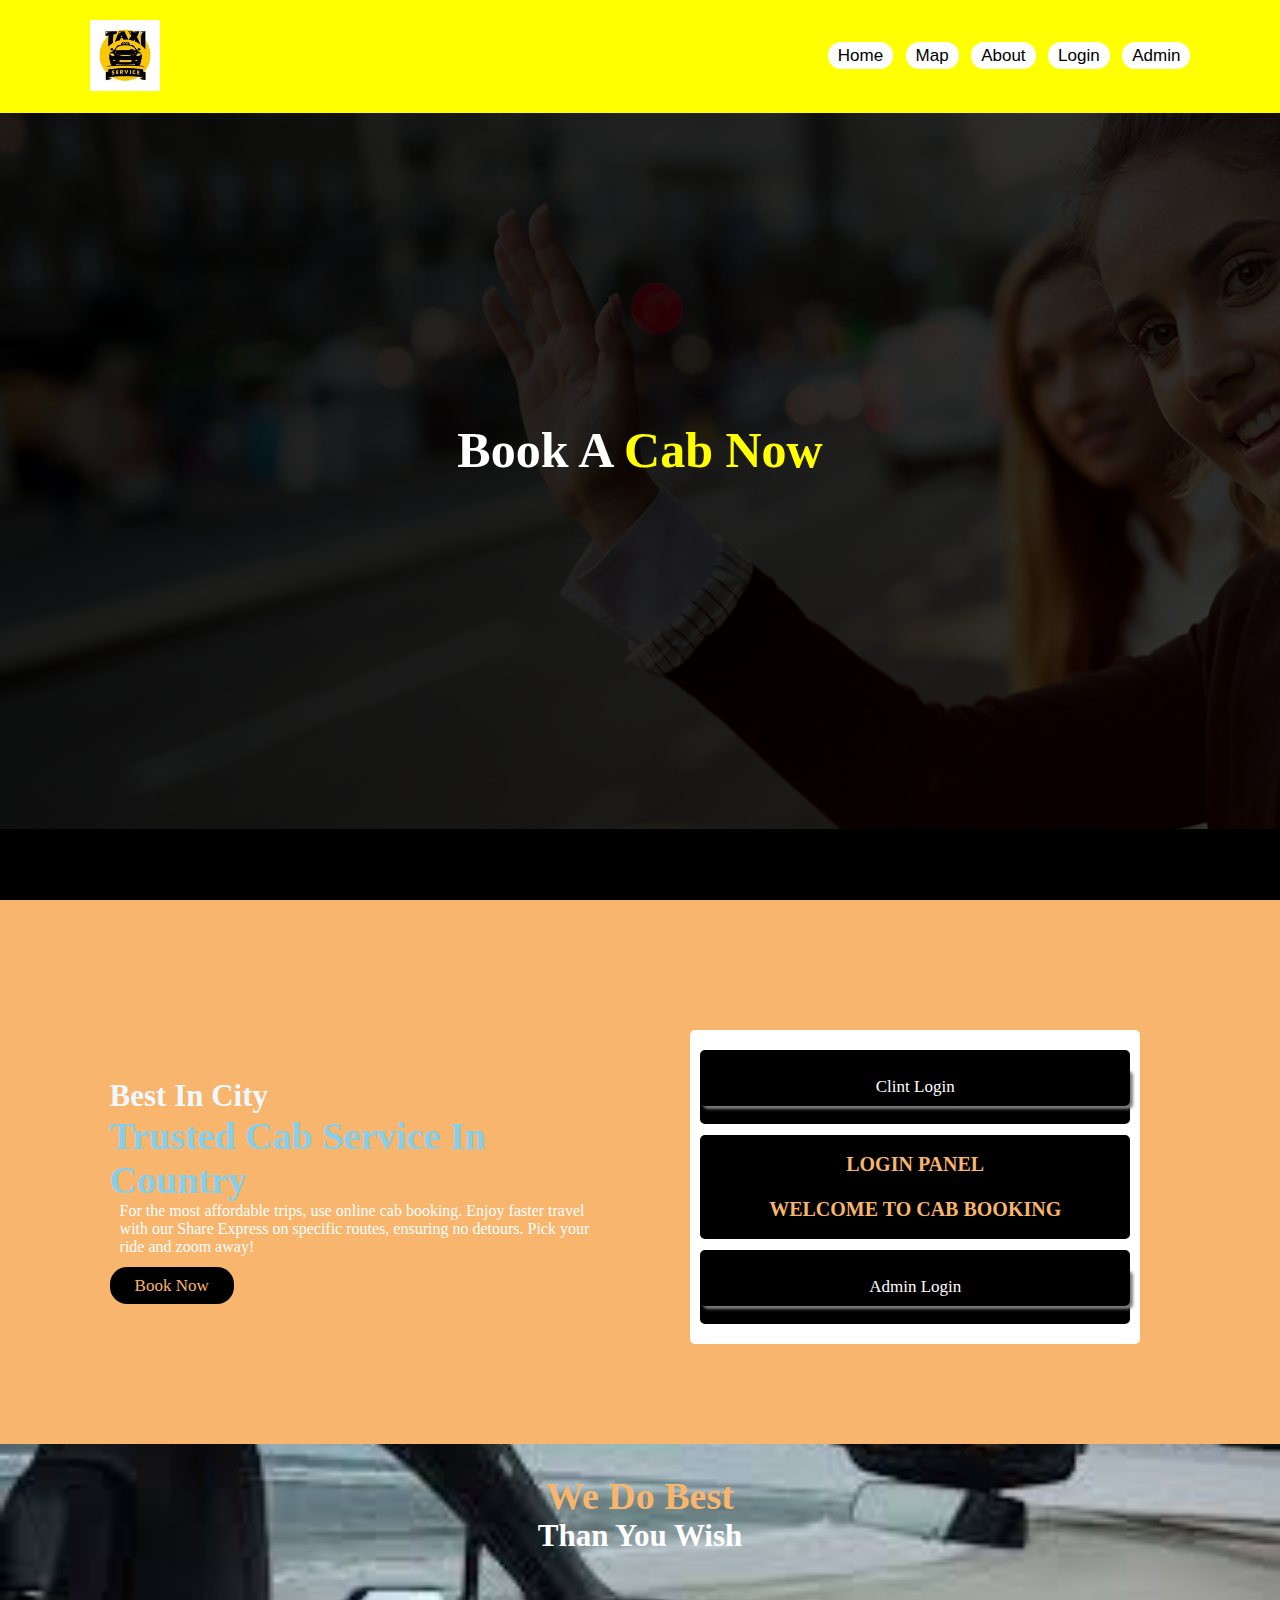
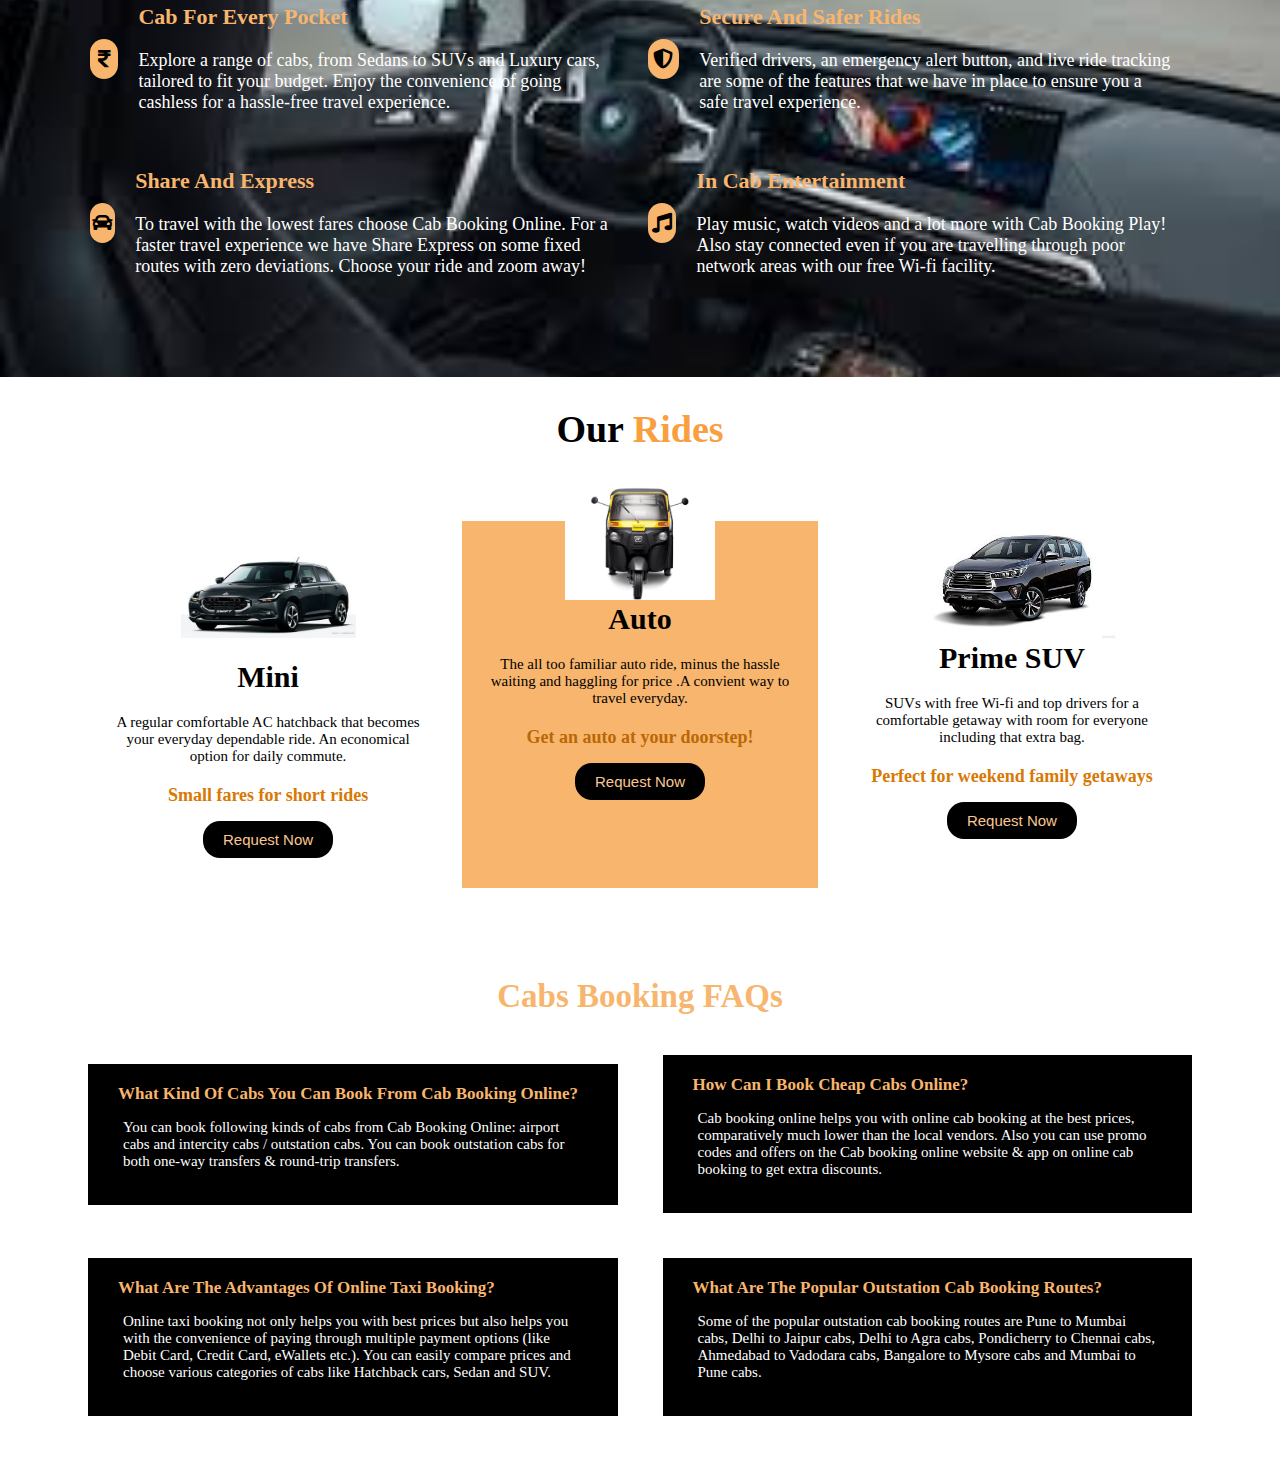
==== index.html @ f1461b09 "Add files via upload" ====
<!DOCTYPE html>
<html lang="en">
<head>
    <meta charset="UTF-8">
    <meta http-equiv="X-UA-Compatible" content="IE=edge">
    <meta name="viewport" content="width=device-width, initial-scale=1.0">
    <title>Online Cab Booking</title>
    <link rel="stylesheet" href="Cabbook_style.css">
    <link rel="stylesheet" href="https://cdnjs.cloudflare.com/ajax/libs/font-awesome/5.15.3/css/all.min.css"/>
    <!--link rel="stylesheet" href="fontawesome-free-5.15.3-web/css/all.min.css"-->
    <link rel="shortcut icon" href="logo.png" type="img/x-icon">
</head>
<body>
    <div class="main-container">
        <div class="background-text">
            <h2>book a <span>cab now</span></h2>
        </div>
        <header class="header">
			
            <a href="#" id="logo"><img src="./logo.png" width="70px"></a>
            <nav class="navbar">
                <a href="./index.html">Home</a>
                <a href="./routing/index.html">Map</a>
                <a href="About/About.html">About</a>
                <a href="./usr/index.php">login</a>
                <a href="./admin/index.php">Admin</a>
            </nav>
            <a href="#" id="menu-bars" class="fas fa-bars"></a>
        </header>
        <div class="taxi-image">
            <img src="./image/first.png" alt="">
        </div>
    </div>
    <div class="home-container">
        <div class="home-content">
            <div class="inner-content">
                <h3>best in city</h3>
                <h2>trusted cab service in country</h2>
                <p>For the most affordable trips, use online cab booking. Enjoy faster travel with our Share Express on specific routes, ensuring no detours. Pick your ride and zoom away!</p>
                <a href="usr/" class="booknow">book now</a>
            </div>
            
            <div class="inner-content">
                <div class="contact-form">
                    <div class="form-heading">
                        
                        <a href="usr/">Clint Login</a>
                        
                    </div>
                    <br>
                    <div class="form-heading">
                        <h1>LOGIN PANEL</h1>
                        <br>
                        <br>
                        <h1>WELCOME TO CAB BOOKING</h1>
                        
                    </div>
                    
                    <br>
                    <div class="form-heading">
                        
                        <a href="admin/index.php">Admin Login</a>
                    </div>
                    
                </div>
                
            </div>
        </div>
    </div>
   
    <div class="fast-booking">
        <h1 class="fast-heading">we do best</h1>
        <h2>than you wish</h2>
        <div class="inner-fast">
            <div class="booking-content">
                <div class="icon-fast">
                    <span><i class="fas fa-rupee-sign"></i></span>
                </div>
                <div class="inner-fast-text">
                    <h1>cab for every pocket</h1>
                    <p>Explore a range of cabs, from Sedans to SUVs and Luxury cars, tailored to fit your budget. Enjoy the convenience of going cashless for a hassle-free travel experience.</p>
                </div>
            </div>
            <div class="booking-content">
                <div class="icon-fast">
                    <span><i class="fas fa-shield-alt"></i></span>
                </div>
                <div class="inner-fast-text">
                    <h1>Secure and Safer Rides</h1>
                    <p>Verified drivers, an emergency alert button, and live ride tracking are some of the features that we have in place to ensure you a safe travel experience.</p>
                </div>
            </div>
            <div class="booking-content">
                <div class="icon-fast">
                    <span><i class="fas fa-car"></i></span>
                </div>
                <div class="inner-fast-text">
                    <h1>share and express</h1>
                    <p>To travel with the lowest fares choose Cab Booking Online. For a faster travel experience we have Share Express on some fixed routes with zero deviations. Choose your ride and zoom away!</p>
                </div>
            </div>
            <div class="booking-content">
                <div class="icon-fast">
                    <span><i class="fas fa-music"></i></span>
                </div>
                <div class="inner-fast-text">
                    <h1>in cab entertainment</h1>
                    <p>Play music, watch videos and a lot more with Cab Booking Play! Also stay connected even if you are travelling through poor network areas with our free Wi-fi facility.</p>
                </div>
            </div>
        </div>
    </div>


    <div class="main-tariff">
        <h1>our <span>rides</span></h1>
        <div class="inner-tariff">
            <div class="tariff-container">
                <div class="inner-box1">
                    <img src="swift.png" alt="" width="175" height="89">
                    <h2>Mini</h2>
                    <p>A regular comfortable AC hatchback that becomes your everyday dependable ride. An economical option for daily commute.</p>
                    <h3>Small fares for short rides</h3>
                    <a href="usr/">request now</a>
                </div>
            </div>
            <div class="tariff-container">
                <div class="inner-box2">
                    <img src="auto.png" alt="" width="150">
                    <h2>Auto</h2>
                    <p>The all too familiar auto ride, minus the hassle waiting and haggling for price .A convient way to travel everyday.</p>
                    <h3 class="yellow-section">Get an auto at your doorstep!</h3>
                    <a href="usr/" class="btn-yellow">request now</a>
                </div>
            </div>
            <div class="tariff-container">
                <div class="inner-box3">
                    <img src="innova.png" alt="" width="210">
                    <h2>Prime SUV</h2>
                    <p>SUVs with free Wi-fi and top drivers for a comfortable getaway with room for everyone including that extra bag.</p>
                    <h3>Perfect for weekend family getaways</h3>
                    <a href="usr/">request now</a>
                </div>
            </div>
        </div>
    </div>


    <div class="some-faqs">
        <h1>cabs booking FAQs</h1>
        <div class="main-faqs">
            <div class="faqs">
                <div class="ques">
                    <h2>What kind of cabs you can book from Cab Booking Online?</h2>
                </div>
                <div class="ans">
                    <p>You can book following kinds of cabs from Cab Booking Online: airport cabs and intercity cabs / outstation cabs. You can book outstation cabs for both one-way transfers & round-trip transfers.</p>
					
				
                </div>
            </div>
            <div class="faqs">
                <div class="ques">
                    <h2>How can I book cheap cabs online?</h2>
                </div>
                <div class="ans">
                    <p>Cab booking online helps you with online cab booking at the best prices, comparatively much lower than the local vendors. Also you can use promo codes and offers on the Cab booking online website & app on online cab booking to get extra discounts.</p>
                </div>
            </div>
            <div class="faqs">
                <div class="ques">
                    <h2>What are the advantages of online taxi booking?</h2>
                </div>
                <div class="ans">
                    <p>Online taxi booking not only helps you with best prices but also helps you with the convenience of paying through multiple payment options (like Debit Card, Credit Card, eWallets etc.). You can easily compare prices and choose various categories of cabs like Hatchback cars, Sedan and SUV.</p>
                </div>
            </div>
            <div class="faqs">
                <div class="ques">
                    <h2>What are the popular outstation cab booking routes?</h2>
                </div>
                <div class="ans">
                    <p>Some of the popular outstation cab booking routes are Pune to Mumbai cabs, Delhi to Jaipur cabs, Delhi to Agra cabs, Pondicherry to Chennai cabs, Ahmedabad to Vadodara cabs, Bangalore to Mysore cabs and Mumbai to Pune cabs.</p>
                </div>
            </div>
        </div>
    </div>
    <script src="script.js"></script>
</body>
</html>
---- Cabbook_style.css ----
/* CSS Document */
*{
    margin: 0;
    padding: 0;
    box-sizing: border-box;
    transition: .2s linear;
    text-transform: capitalize;
    text-decoration: none;
}
::-webkit-scrollbar{
    width: 8px;
}
::-webkit-scrollbar-track{
    background: black;
}
::-webkit-scrollbar-thumb{
    background: transparent;
    border-radius: 10px;
    width: 5px;
}
.sidebar::-webkit-scrollbar-thumb{
    background: #090909;
}
::-webkit-scrollbar-thumb{
    background: rgb(159, 159, 159);
}
html{
    font-size: 62.5%;
    overflow-x: hidden;
    scroll-behavior: smooth;   
}
.main-container{
    background: url("./car.png");
    background-position: center;
    background-size: cover;
    width: 100%;
    height: 100vh;
}
.header{
    display: flex;
    justify-content: space-between;
    width: 100%;
    padding: 2rem 7%;
    align-items: center;
	background: yellow;
}
.header .navbar a{
    font-size: 1.7rem;
    margin-left: 1rem;
    color: black;
    background: #ffff;
    padding: .4rem 1rem;
    border-radius: 13px;
    text-align: center;
    text-decoration: none;
    font-family:'Gill Sans', 'Gill Sans MT', Calibri, 'Trebuchet MS', sans-serif;
}
.header .navbar a:hover{
    color: black;
    background: #f8b56d;
    padding: .5rem 2rem;
    border-radius: 15px;
    font-family: Georgia, 'Times New Roman', Times, serif;
}
#menu-bars{
    color: rgb(26, 210, 53);
    font-size: 2rem;
    display: none;
	cursor: pointer;
}
.navbar.active{
    top: 10%;
}
.background-text h2{
    text-align: center;
    color: white;
    font-size: 50px;
    position: absolute;
    top: 50%;
    left: 50%;
    transform: translate(-50%, -50%);
}
.background-text h2 span{
    color: yellow;
}
.taxi-image{
    width: 70%;
    margin-top: 20 auto;
}
.taxi-image img{
    width: 170%;
   
  
}
.home-container{
    background: #f8b56d;
    padding: 2rem 7%;
    width: 100%;
    padding-top: 4rem;

}
.home-content{
    margin-top: 5rem;
    margin-bottom: 6rem;
    padding-top: 2rem;
    display: flex;
    flex-wrap: wrap;
    justify-content: center;
    align-items: center;

}
.inner-content{
    flex: 1 1 45rem;
    padding: 2rem;
}
.inner-content h3{
    font-size: 31px;
	color: aliceblue;
}
.inner-content h2{
    font-size: 38px;
	color:skyblue;
}
.inner-content p{
    font-size: 1.6rem;
    padding-bottom: 2rem;
    padding-left: 1rem;
    padding-right: 2rem;
    text-transform: none;
	color: white;
}
.inner-content .booknow{
    padding: .9rem 2.5rem;
    color: #f8b56d;
    font-size: 1.7rem;
    background-color: black;
    border: none;
    border-radius: 17px;
}
.inner-content .booknow:hover{
    color: black;
    padding: 1.2rem 3rem;
    border: 1px solid white;
    background: white;
}
.form-heading{
    background: black;
    border-radius: 5px;
    padding: 1.8rem 0;
}
.form-heading h1{
    color: #f8b56d;
}
.contact-form{
    width: 45rem;
    background: white;
    text-align: center;
    padding: 2rem 1rem;
    border-radius: 5px;
    margin: 0 auto;
}
.form-fields input{
    padding: 2rem;
    border: none;
    border-bottom: 1.5px solid black;
}
.contact-form a{
    background: black;
    width: 100%;
    display: inline-block;
    padding: 0.9rem 0;
    color: white;
    font-size: 1.7rem;
    box-shadow: 3px 3px 3px grey;
    border-radius: 5px;
}
.search-cabs{
    padding-top: 2rem;
}

.fast-booking{
    background: url("./taxi3.png");
    background-size: cover;
    width: 100%;
    background-position: center;
    padding-bottom: 5rem;
}
.fast-booking .fast-heading{
    padding-top: 3rem;
    color: #f8b56d;
    font-size: 38px;
    text-align: center;
}
.fast-booking h2{
    font-size: 31px;
    color: white;
    text-align: center;
}
.inner-fast{
    display: flex;
    flex-wrap: wrap;
    justify-content: center;
    gap: 15px;
    padding: 3rem 7%;
}
.booking-content{
    flex: 1 1 45rem;
    display: flex;
    color: white;
    justify-content: center;
    align-items: center;
}
.inner-fast-text h1{
    font-size: 22px;
    color: #f8b56d;
    padding-top: 2rem;
    padding-left: 2rem;
}
.inner-fast-text p{
    font-size: 18px;
    text-transform: none;
    padding: 2rem;
}
.icon-fast{
    background-color: #f8b56d;
    width: 70px;
    height: 40px;
    border-radius: 150px;
    text-align: center;

}
.icon-fast span i{
    color: black;
    line-height: 40px;
    font-size: 2rem;
}

.main-tariff{
    padding: 3rem 7%;
}
.main-tariff h1{
    font-size: 38px;
    text-align: center;
    padding-bottom: 7rem;
}
.main-tariff h1 span{
    color: #f99f3f;
}
.inner-tariff{
    display: flex;
    flex-wrap: wrap;
    justify-content: center;
    gap: 15px;
    
}
.tariff-container{
    text-align: center;
    flex: 1 1 250px;
    padding: 3rem 0;
}
.tariff-container img{
    margin-top: -65px;
}
.inner-box1{
    margin-top: 6.3rem;
}
.inner-box3{
    margin-top: 3.5rem;
}
.inner-box1 img{
    margin-bottom: 2rem;
}
.tariff-container h2{
    font-size: 30px;
}
.tariff-container p{
    text-transform: none;
    font-size: 1.5rem;
    padding: 2rem;
}
.tariff-container h3{
    text-transform: none;
    color: #d87904;
    font-size: 1.8rem;
}
.tariff-container a{
    font-size: 1.5rem;
    padding: 1rem 2rem;
    color: #fac791;
    background: black;
    display: inline-block;
    border: none;
    border-radius: 17px;
    margin-top: 1.5rem;
    font-family:'Gill Sans', 'Gill Sans MT', Calibri, 'Trebuchet MS', sans-serif;
}
.yellow-section{
    color: #ba6804 !important;
}
.tariff-container:nth-child(2){
    background: #f8b56d;
}
.some-faqs{
    background: url(faq-back.png);
    background-size: cover;
    background-position: center;
    width: 100%;
    padding: 4rem;
}
.some-faqs h1{
    color: #f8b56d;
    font-size: 33px;
    padding: 2rem;
    text-align: center;
}
.some-faqs h2{
    font-size: 17px;
    color: #f8b56d;
    padding: 0 1rem;
}
.some-faqs p{
    font-size: 15px;
    text-transform: none;
    padding: 1.5rem;
}
.main-faqs{
    display: flex;
    flex-wrap: wrap;
    justify-content: center;
    align-items: center;
    gap: 45px;
    padding: 2rem 4%;

}
.faqs{
    background: black;
    flex: 1 1 45rem;
    color: white;
    padding: 2rem;
}





@media (max-width:768px) {
    html{
        font-size: 50%;
		
    }
    #menu-bars{
        display: inherit;
		
    
    }
    .navbar{
        position: absolute;
        top: -100%;
        right: 0;
        left: 0;
    }
    .navbar a{
        display: block;
        font-size: 1.5rem;
        background: red;
        margin: 1rem;
        padding: 1rem;

    }
    .header{
        padding: 2rem;
    }
    .tarrif-container{
        padding-bottom: 4rem;
    }
    .tarrif-container img{
        width: 60%;
        margin-top: 0px;
    }
    .background-text h2{
        width: 100%;
        text-align: center;
    }
}
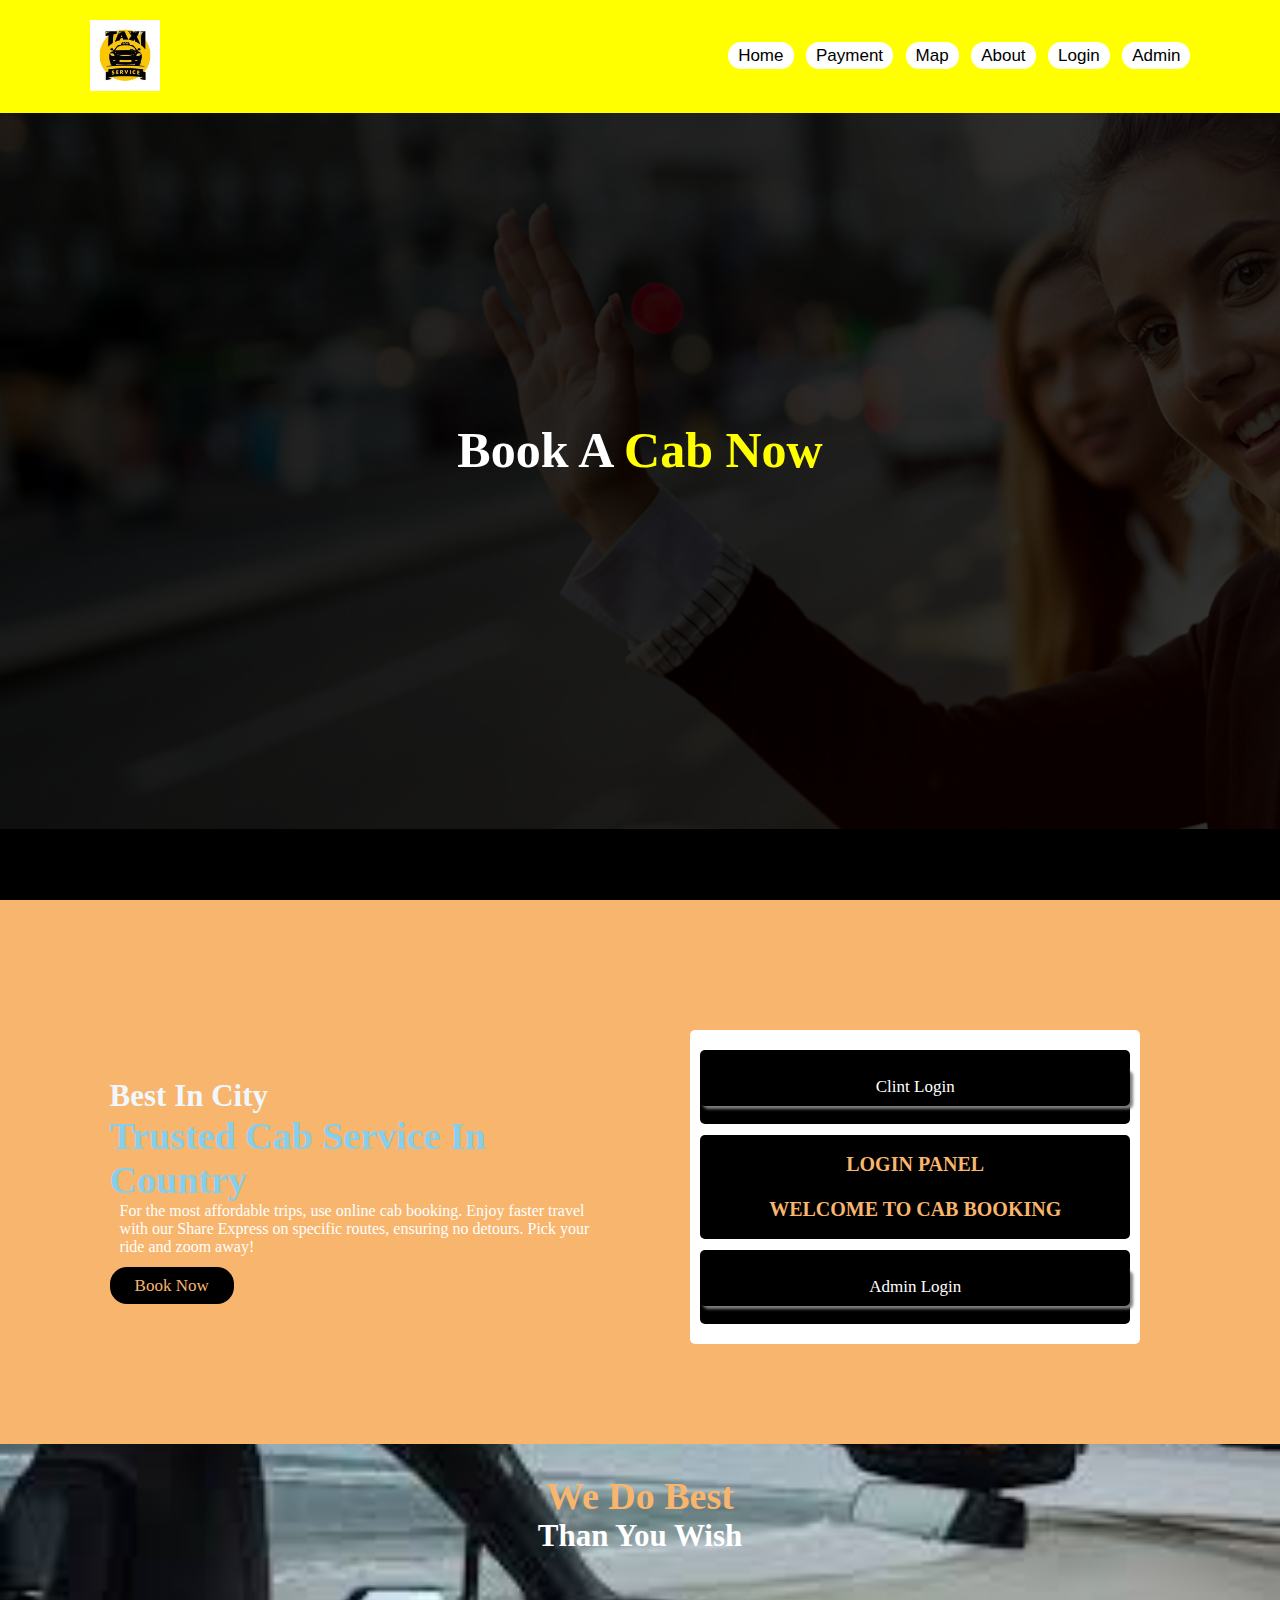
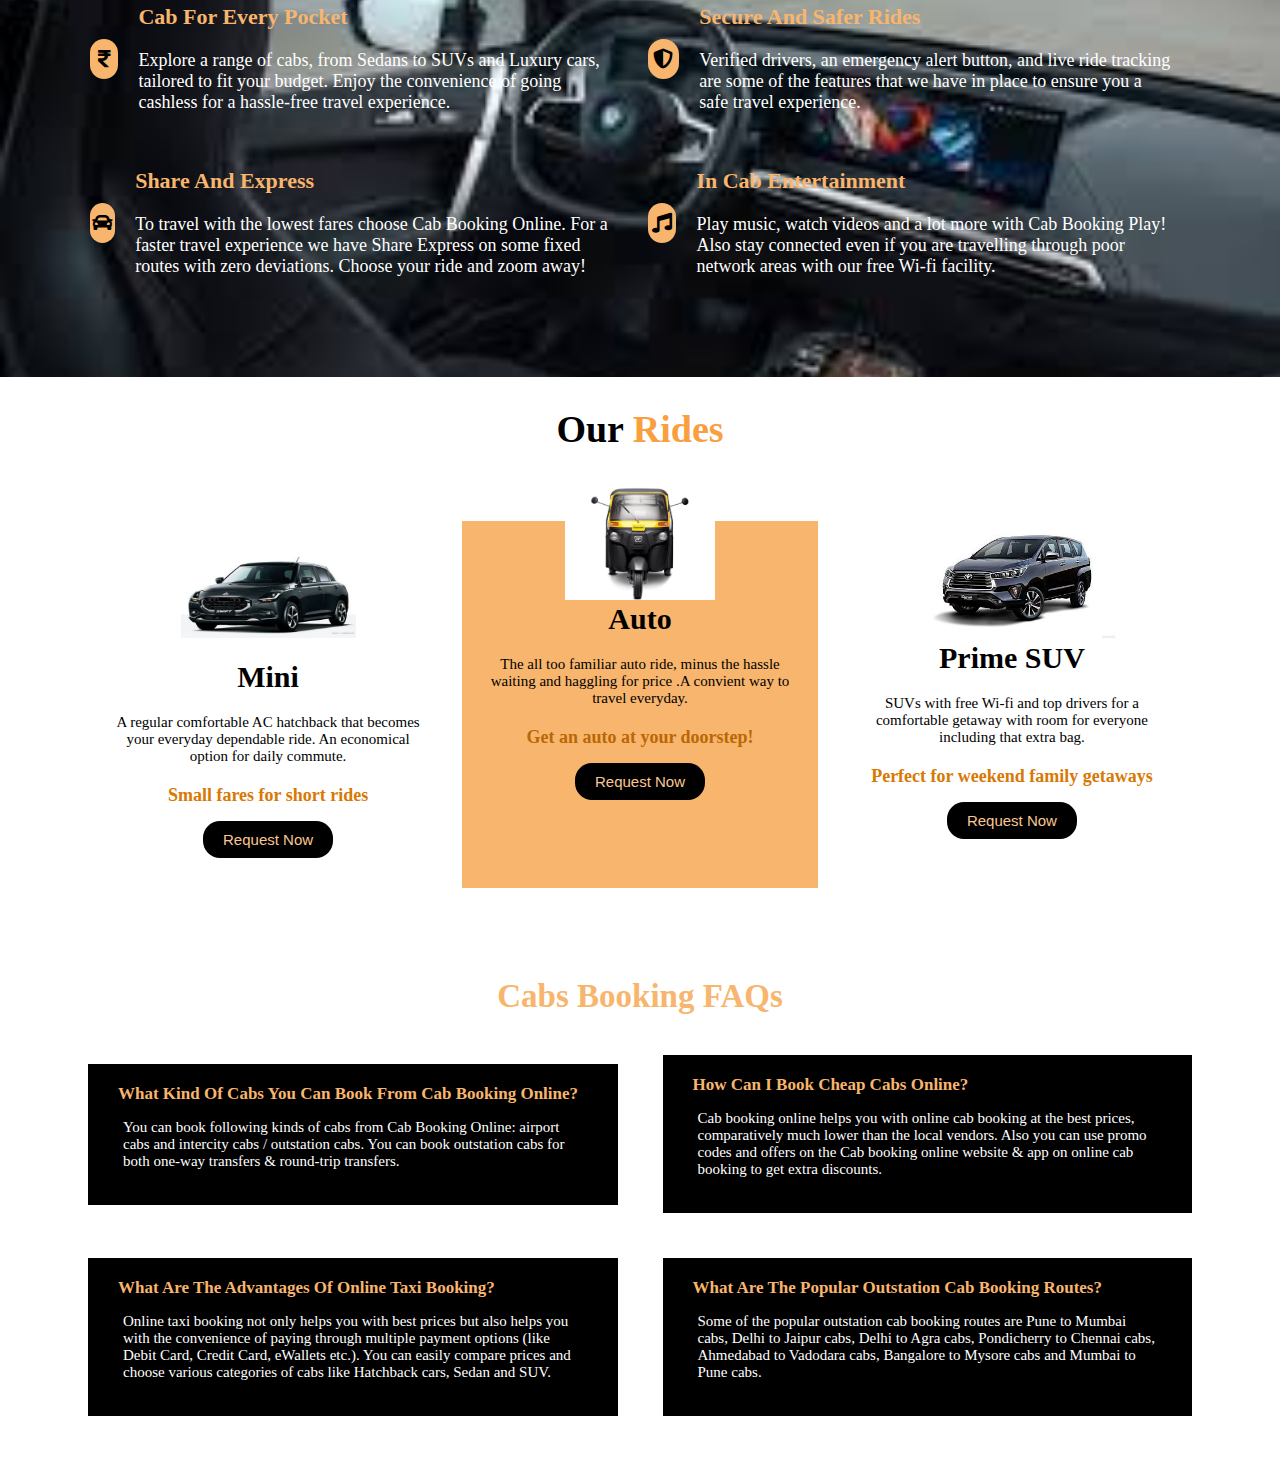
==== commit 501c5971: "Add files via upload" ====
--- a/index.html
+++ b/index.html
@@ -20,8 +20,9 @@
             <a href="#" id="logo"><img src="./logo.png" width="70px"></a>
             <nav class="navbar">
                 <a href="./index.html">Home</a>
-                <a href="./routing/index.html">Map</a>
-                <a href="About/About.html">About</a>
+                <a href="./Payment/index.html">Payment</a>
+                <a href="./routing/index.php">Map</a>
+                <a href="./aabout/About.html">About</a>
                 <a href="./usr/index.php">login</a>
                 <a href="./admin/index.php">Admin</a>
             </nav>
